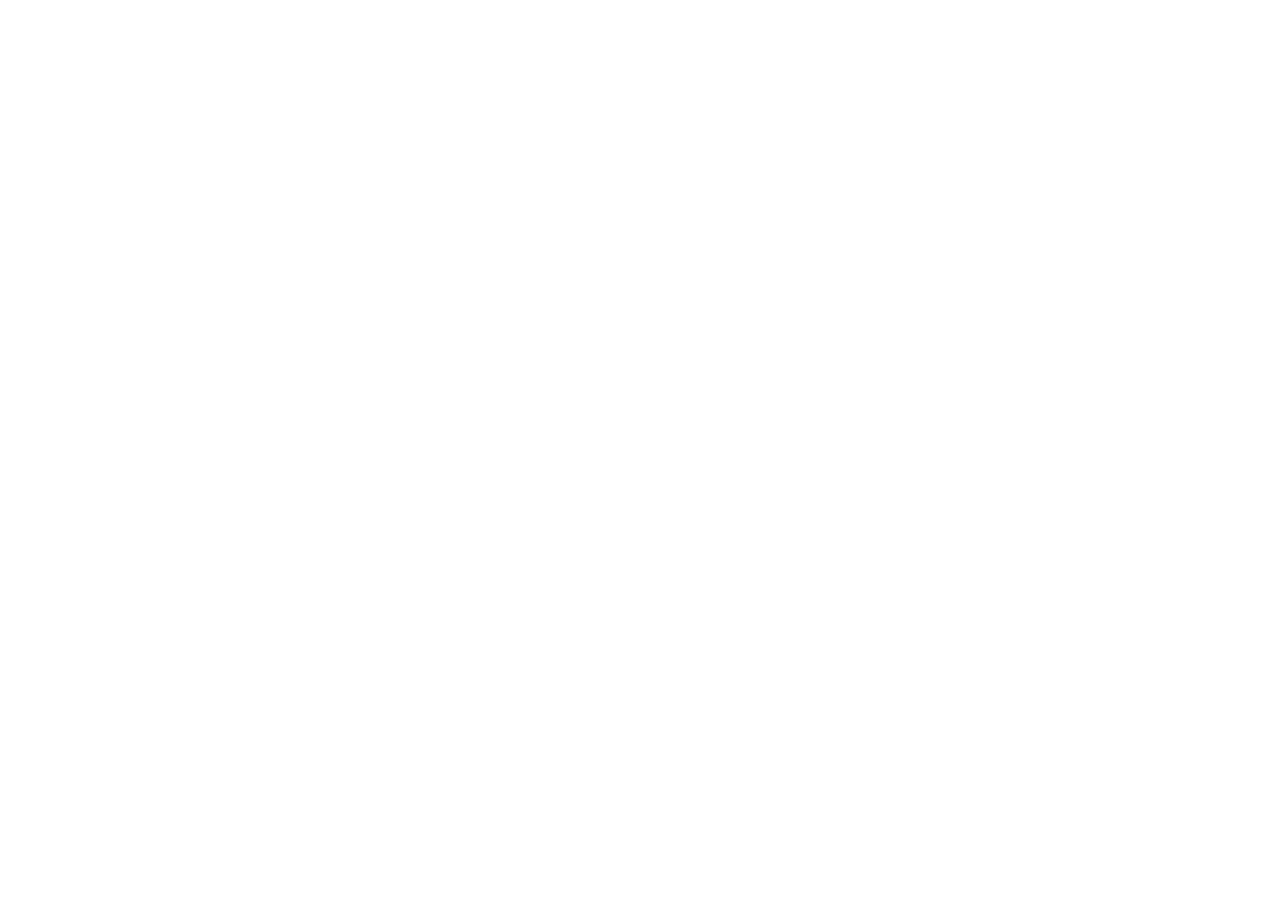
==== 02-HTML-Fundamentals/shoeComponent.html @ 6fec9925 "First HTML challenge" ====
<!DOCTYPE html>
<html lang="en">
  <head>
    <meta charset="UTF-8" />
    <meta name="viewport" content="width=device-width, initial-scale=1.0" />
    <title>Document</title>
  </head>
  <body></body>
</html>
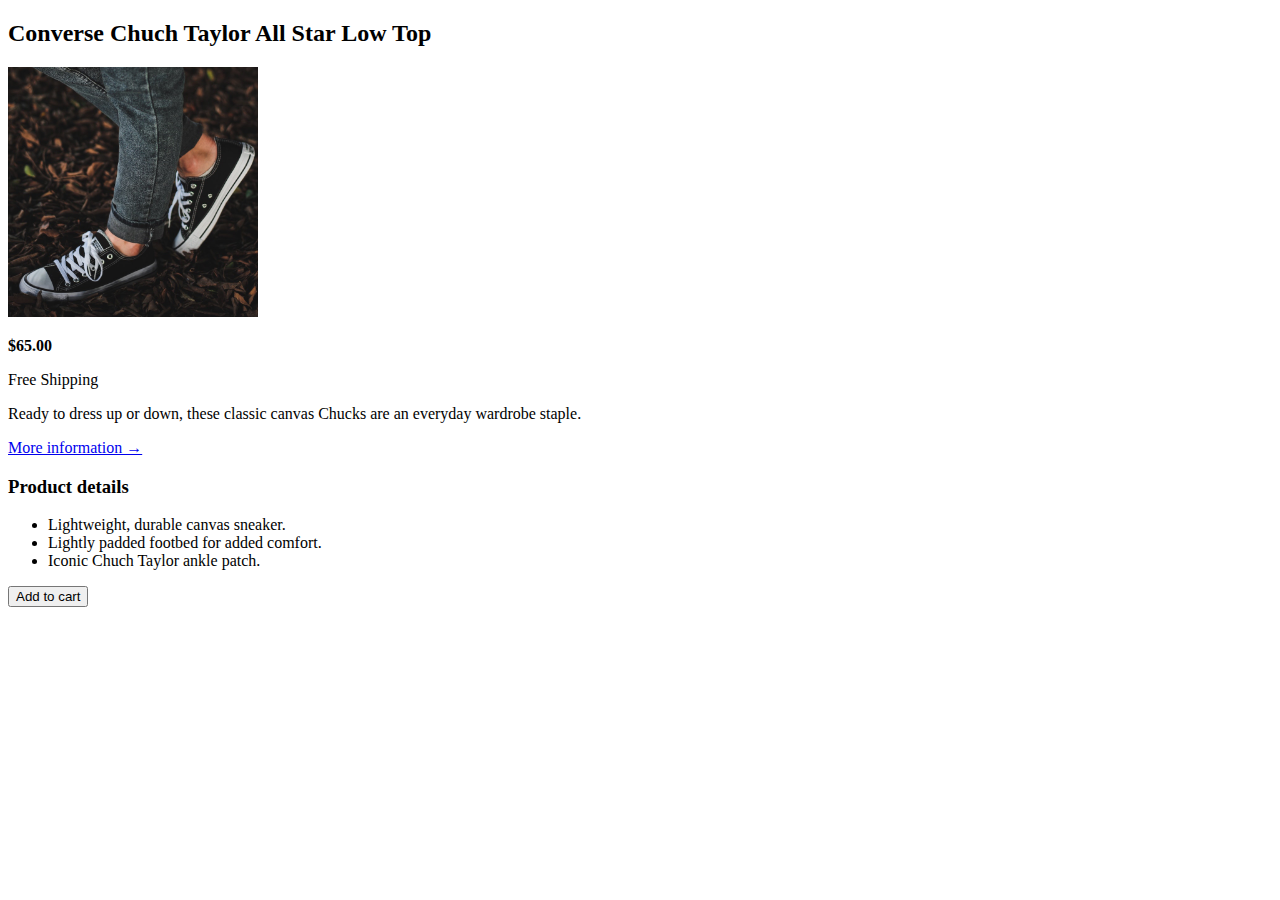
==== commit 9cc61ec8: "First HTML second challenge" ====
--- a/02-HTML-Fundamentals/shoeComponent.html
+++ b/02-HTML-Fundamentals/shoeComponent.html
@@ -3,7 +3,34 @@
   <head>
     <meta charset="UTF-8" />
     <meta name="viewport" content="width=device-width, initial-scale=1.0" />
-    <title>Document</title>
+    <title>Da Shoe</title>
   </head>
-  <body></body>
+  <body>
+    <article>
+      <h2>Converse Chuch Taylor All Star Low Top</h2>
+
+      <img src="img/challenges.jpg" alt="Kiatu" width="250" height="250" />
+
+      <p><strong>$65.00</strong></p>
+
+      <p>Free Shipping</p>
+
+      <p>
+        Ready to dress up or down, these classic canvas Chucks are an everyday
+        wardrobe staple.
+      </p>
+
+      <a href="#">More information &rarr;</a>
+
+      <h3>Product details</h3>
+
+      <ul>
+        <li>Lightweight, durable canvas sneaker.</li>
+        <li>Lightly padded footbed for added comfort.</li>
+        <li>Iconic Chuch Taylor ankle patch.</li>
+      </ul>
+
+      <button>Add to cart</button>
+    </article>
+  </body>
 </html>
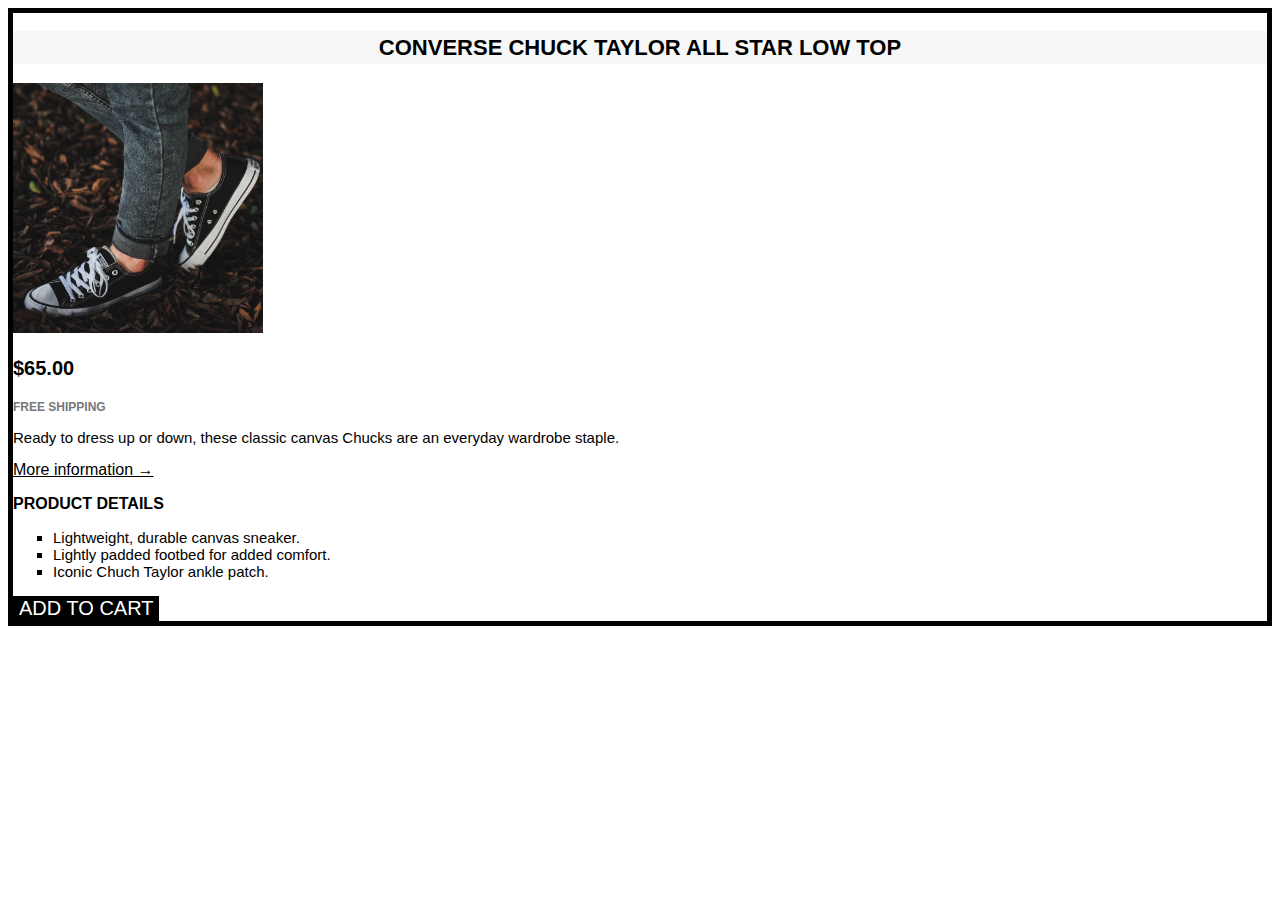
==== commit 3ede2d20: "Shoe component CSS challenge" ====
--- a/02-HTML-Fundamentals/shoeComponent.html
+++ b/02-HTML-Fundamentals/shoeComponent.html
@@ -3,17 +3,18 @@
   <head>
     <meta charset="UTF-8" />
     <meta name="viewport" content="width=device-width, initial-scale=1.0" />
+    <link href="shoestyle.css" rel="stylesheet" />
     <title>Da Shoe</title>
   </head>
   <body>
     <article>
-      <h2>Converse Chuch Taylor All Star Low Top</h2>
+      <h2>Converse Chuck Taylor All Star Low Top</h2>
 
       <img src="img/challenges.jpg" alt="Kiatu" width="250" height="250" />
 
-      <p><strong>$65.00</strong></p>
+      <p class="price"><strong>$65.00</strong></p>
 
-      <p>Free Shipping</p>
+      <p class="light-shipping">Free Shipping</p>
 
       <p>
         Ready to dress up or down, these classic canvas Chucks are an everyday
@@ -24,7 +25,7 @@
 
       <h3>Product details</h3>
 
-      <ul>
+      <ul class="ul-list">
         <li>Lightweight, durable canvas sneaker.</li>
         <li>Lightly padded footbed for added comfort.</li>
         <li>Iconic Chuch Taylor ankle patch.</li>
--- a/02-HTML-Fundamentals/shoestyle.css
+++ b/02-HTML-Fundamentals/shoestyle.css
@@ -0,0 +1,71 @@
+body {
+  font-family: sans-serif;
+  border: 5px solid black;
+}
+
+h2 {
+  background-color: #f7f7f7;
+  text-align: center;
+  font-family: sans-serif;
+  text-transform: uppercase;
+  line-height: 1.5;
+  font-size: 22px;
+  letter-spacing: normal;
+}
+
+.price {
+  font-weight: 900;
+  font-size: 20px;
+  color: black;
+  font-family: sans-serif;
+}
+
+p,
+li {
+  font-weight: 300;
+  font-family: Verdana, Geneva, Tahoma, sans-serif;
+  color: black;
+  font-size: 15px;
+}
+
+.light-shipping {
+  color: #777;
+  font-size: 12px;
+  text-transform: uppercase;
+  font-weight: bold;
+}
+
+a:link,
+a:visited {
+  color: black;
+}
+
+a:hover,
+a:active {
+  color: gray;
+  font-weight: bold;
+  text-decoration: none;
+}
+
+h3 {
+  text-transform: uppercase;
+  font-size: 16px;
+}
+
+.ul-list {
+  list-style: square;
+}
+
+button {
+  background-color: black;
+  border: none;
+  color: white;
+  text-transform: uppercase;
+  font-size: 20px;
+  cursor: pointer;
+}
+
+button:hover {
+  background-color: white;
+  color: black;
+}
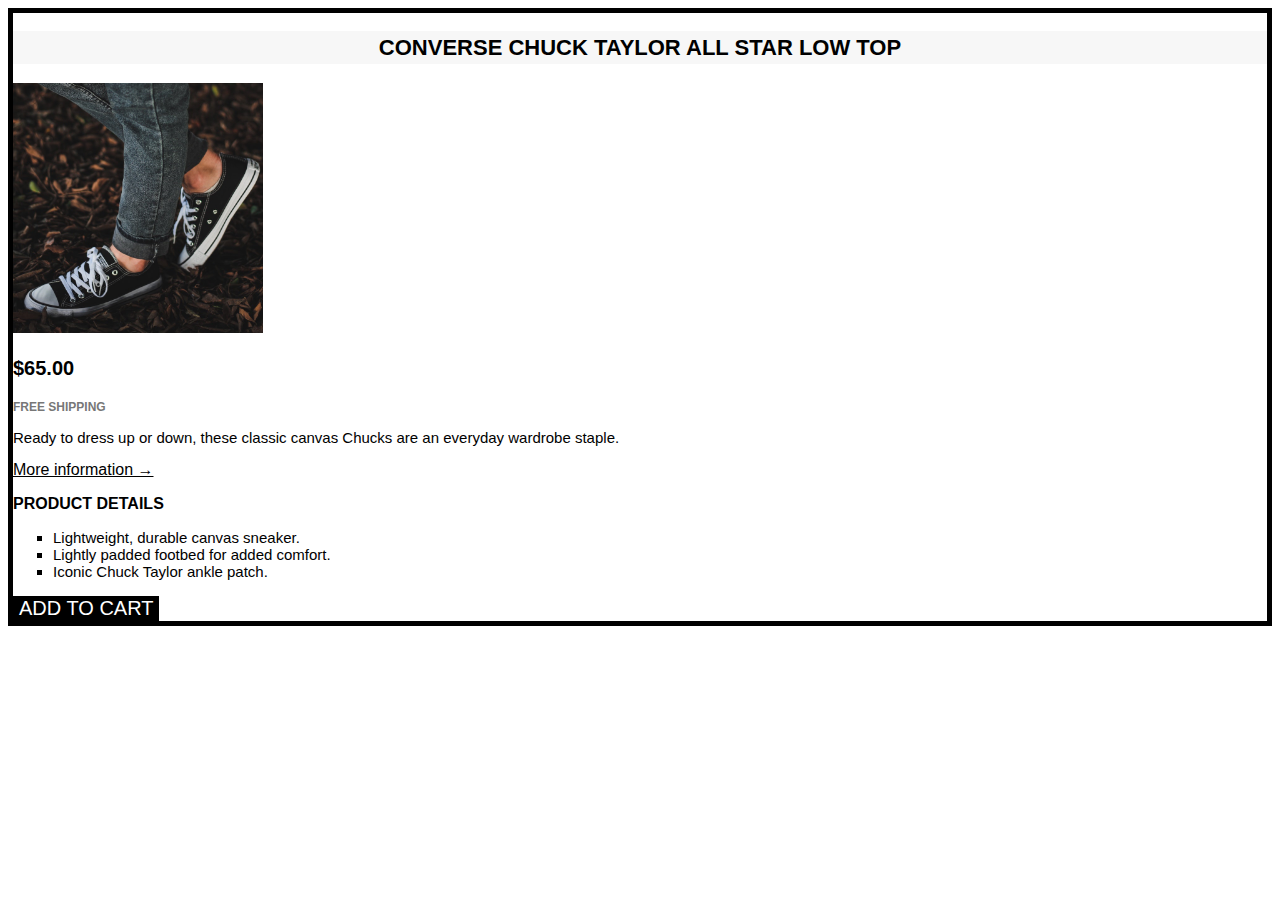
==== commit 40fe7788: "Added margins and some padding" ====
--- a/02-HTML-Fundamentals/shoeComponent.html
+++ b/02-HTML-Fundamentals/shoeComponent.html
@@ -28,7 +28,7 @@
       <ul class="ul-list">
         <li>Lightweight, durable canvas sneaker.</li>
         <li>Lightly padded footbed for added comfort.</li>
-        <li>Iconic Chuch Taylor ankle patch.</li>
+        <li>Iconic Chuck Taylor ankle patch.</li>
       </ul>
 
       <button>Add to cart</button>
--- a/02-HTML-Fundamentals/shoestyle.css
+++ b/02-HTML-Fundamentals/shoestyle.css
@@ -23,7 +23,7 @@
 p,
 li {
   font-weight: 300;
-  font-family: Verdana, Geneva, Tahoma, sans-serif;
+  font-family: sans-serif;
   color: black;
   font-size: 15px;
 }
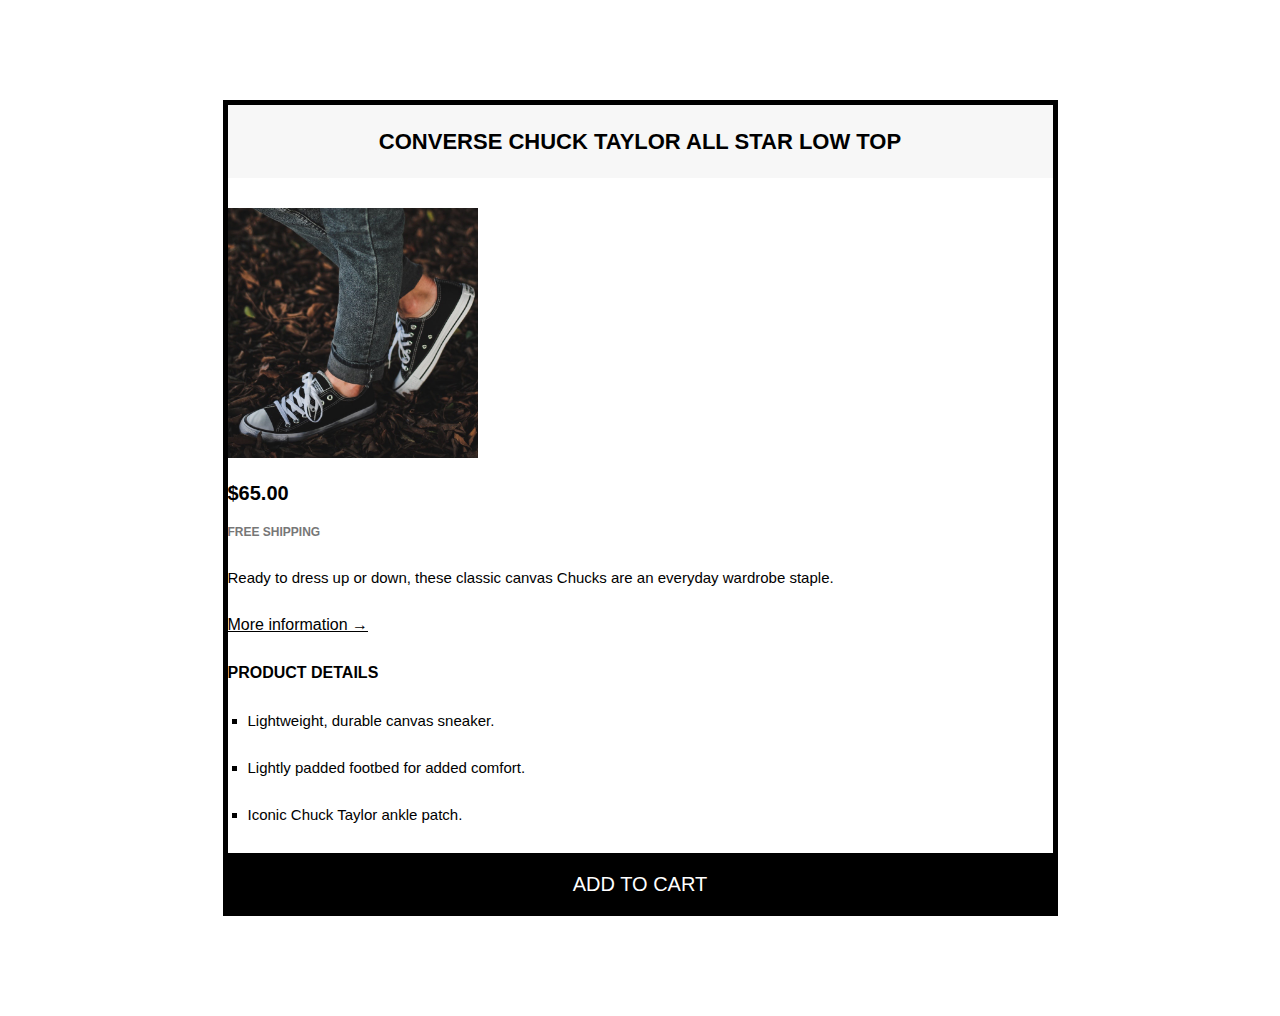
==== commit 3771ad9d: "Box model challenge" ====
--- a/02-HTML-Fundamentals/shoeComponent.html
+++ b/02-HTML-Fundamentals/shoeComponent.html
@@ -7,10 +7,16 @@
     <title>Da Shoe</title>
   </head>
   <body>
-    <article>
+    <article class="container">
       <h2>Converse Chuck Taylor All Star Low Top</h2>
 
-      <img src="img/challenges.jpg" alt="Kiatu" width="250" height="250" />
+      <img
+        src="img/challenges.jpg"
+        alt="Kiatu"
+        width="250"
+        height="250"
+        class="img"
+      />
 
       <p class="price"><strong>$65.00</strong></p>
 
--- a/02-HTML-Fundamentals/shoestyle.css
+++ b/02-HTML-Fundamentals/shoestyle.css
@@ -1,6 +1,19 @@
+* {
+  margin: 0;
+  padding: 0;
+}
+
 body {
   font-family: sans-serif;
+}
+
+.container {
+  width: 825px;
+  margin: 100px auto;
   border: 5px solid black;
+  /* margin-top: 100px;
+  margin-bottom: 100px; */
+  /* padding: 20px; */
 }
 
 h2 {
@@ -11,6 +24,8 @@
   line-height: 1.5;
   font-size: 22px;
   letter-spacing: normal;
+  margin-bottom: 30px;
+  padding: 20px;
 }
 
 .price {
@@ -18,6 +33,20 @@
   font-size: 20px;
   color: black;
   font-family: sans-serif;
+  margin-bottom: 20px;
+}
+
+.img {
+  margin-bottom: 20px;
+}
+
+a {
+  margin-bottom: 30px;
+}
+
+li {
+  margin-bottom: 10px;
+  margin-left: 20px;
 }
 
 p,
@@ -26,6 +55,7 @@
   font-family: sans-serif;
   color: black;
   font-size: 15px;
+  margin-bottom: 30px;
 }
 
 .light-shipping {
@@ -50,6 +80,8 @@
 h3 {
   text-transform: uppercase;
   font-size: 16px;
+  margin-bottom: 30px;
+  margin-top: 30px;
 }
 
 .ul-list {
@@ -63,6 +95,9 @@
   text-transform: uppercase;
   font-size: 20px;
   cursor: pointer;
+  width: 100%;
+  padding: 15px;
+  border-top: 5px solid black;
 }
 
 button:hover {
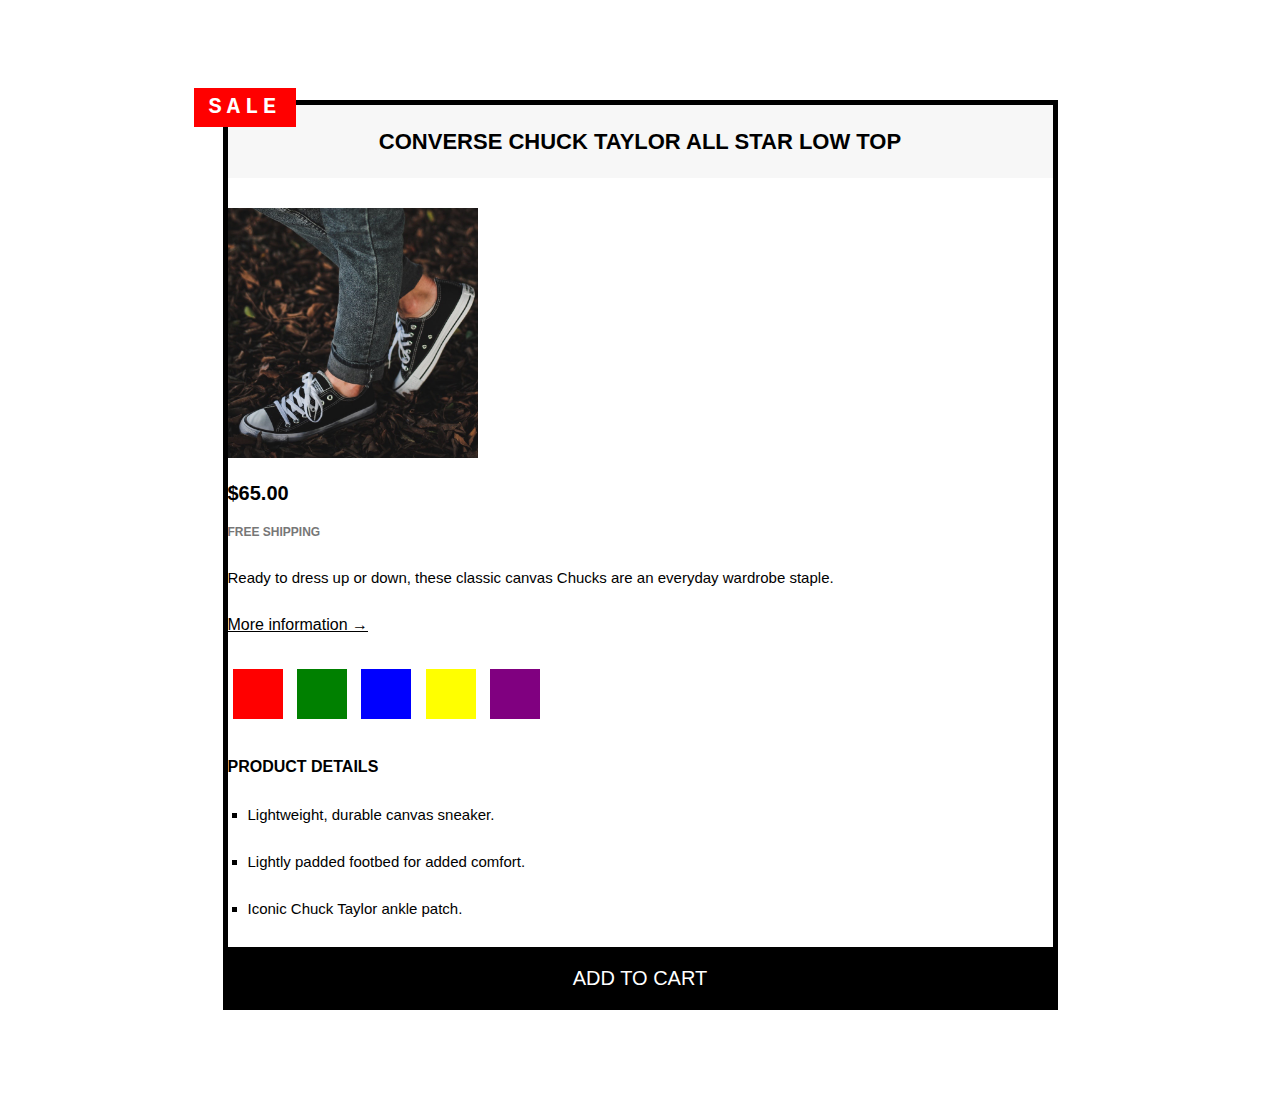
==== commit edd6dd59: "more changes" ====
--- a/02-HTML-Fundamentals/shoeComponent.html
+++ b/02-HTML-Fundamentals/shoeComponent.html
@@ -9,6 +9,8 @@
   <body>
     <article class="container">
       <h2>Converse Chuck Taylor All Star Low Top</h2>
+
+      <p class="sale">Sale</p>
 
       <img
         src="img/challenges.jpg"
@@ -28,7 +30,13 @@
       </p>
 
       <a href="#">More information &rarr;</a>
-
+      <div class="colors">
+        <div class="color-box red"></div>
+        <div class="color-box green"></div>
+        <div class="color-box blue"></div>
+        <div class="color-box yellow"></div>
+        <div class="color-box purple"></div>
+      </div>
       <h3>Product details</h3>
 
       <ul class="ul-list">
--- a/02-HTML-Fundamentals/shoestyle.css
+++ b/02-HTML-Fundamentals/shoestyle.css
@@ -11,6 +11,7 @@
   width: 825px;
   margin: 100px auto;
   border: 5px solid black;
+  position: relative;
   /* margin-top: 100px;
   margin-bottom: 100px; */
   /* padding: 20px; */
@@ -40,9 +41,10 @@
   margin-bottom: 20px;
 }
 
-a {
+/* a {
   margin-bottom: 30px;
-}
+  display: inline-block;
+} */
 
 li {
   margin-bottom: 10px;
@@ -81,7 +83,7 @@
   text-transform: uppercase;
   font-size: 16px;
   margin-bottom: 30px;
-  margin-top: 30px;
+  /* margin-top: 30px; */
 }
 
 .ul-list {
@@ -104,3 +106,45 @@
   background-color: white;
   color: black;
 }
+
+.sale {
+  color: white;
+  background-color: red;
+  letter-spacing: 5px;
+  font-weight: bolder;
+  text-transform: uppercase;
+  font-size: 22px;
+  font-family: monospace;
+  padding: 7px 15px;
+  position: absolute;
+  display: inline-block;
+  top: -17px;
+  left: -34px;
+}
+
+.color-box {
+  width: 50px;
+  height: 50px;
+  display: inline-block;
+  margin: 5px; /* Optional: adds space between the boxes */
+}
+.red {
+  background-color: red;
+}
+.green {
+  background-color: green;
+}
+.blue {
+  background-color: blue;
+}
+.yellow {
+  background-color: yellow;
+}
+.purple {
+  background-color: purple;
+}
+
+.colors {
+  margin-top: 30px;
+  margin-bottom: 30px;
+}
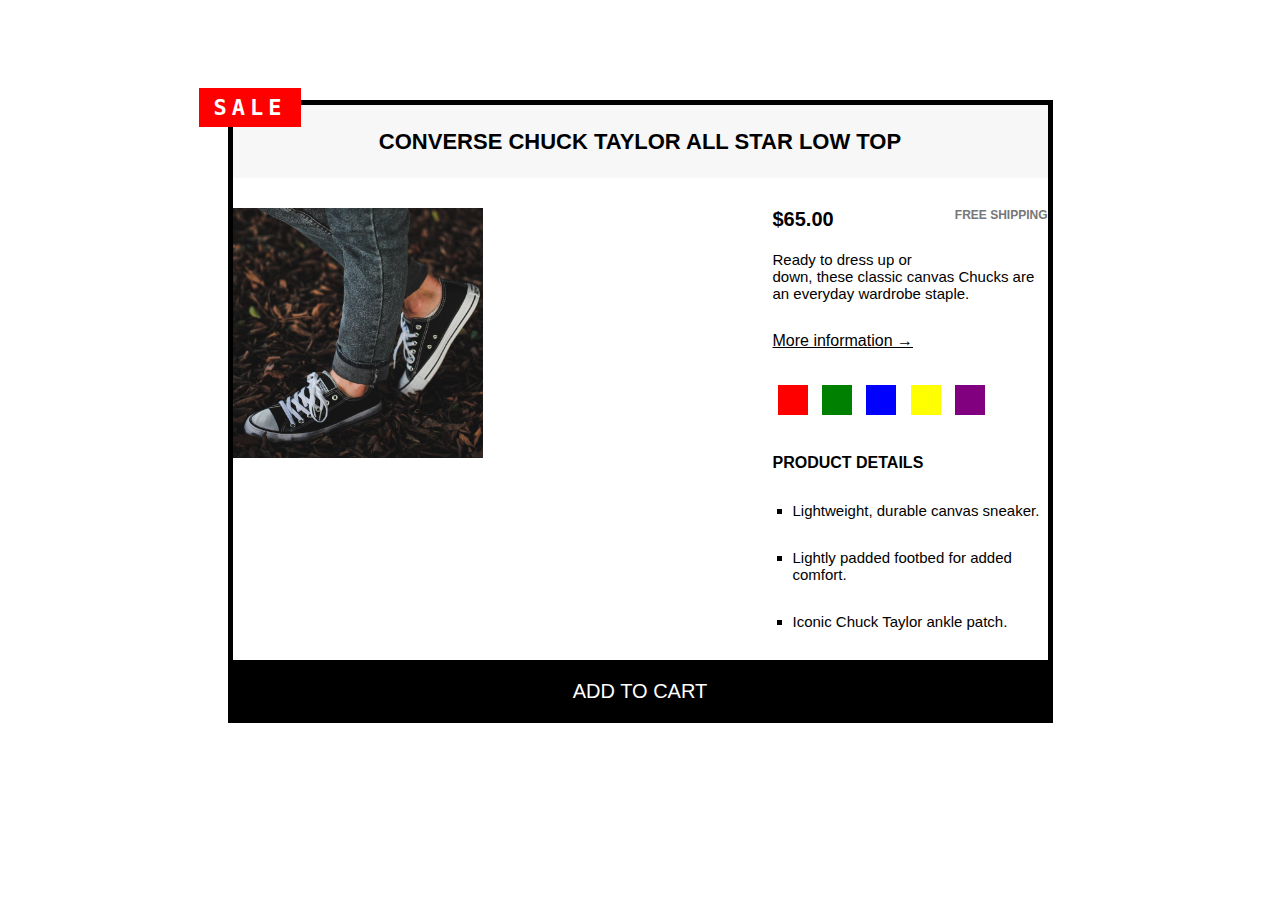
==== commit 55fc1e64: "Some chanllenges and intro to flex box" ====
--- a/02-HTML-Fundamentals/shoeComponent.html
+++ b/02-HTML-Fundamentals/shoeComponent.html
@@ -12,39 +12,45 @@
 
       <p class="sale">Sale</p>
 
-      <img
-        src="img/challenges.jpg"
-        alt="Kiatu"
-        width="250"
-        height="250"
-        class="img"
-      />
+      <div class="img-float">
+        <img
+          src="img/challenges.jpg"
+          alt="Kiatu"
+          width="250"
+          height="250"
+          class="img"
+        />
+      </div>
 
-      <p class="price"><strong>$65.00</strong></p>
+      <div class="Shipping-float">
+        <p class="price"><strong>$65.00</strong></p>
 
-      <p class="light-shipping">Free Shipping</p>
+        <p class="light-shipping">Free Shipping</p>
 
-      <p>
-        Ready to dress up or down, these classic canvas Chucks are an everyday
-        wardrobe staple.
-      </p>
+        <p>
+          Ready to dress up or down, these classic canvas Chucks are an everyday
+          wardrobe staple.
+        </p>
 
-      <a href="#">More information &rarr;</a>
-      <div class="colors">
-        <div class="color-box red"></div>
-        <div class="color-box green"></div>
-        <div class="color-box blue"></div>
-        <div class="color-box yellow"></div>
-        <div class="color-box purple"></div>
+        <a href="#">More information &rarr;</a>
+        <div class="colors">
+          <div class="color-box red"></div>
+          <div class="color-box green"></div>
+          <div class="color-box blue"></div>
+          <div class="color-box yellow"></div>
+          <div class="color-box purple"></div>
+        </div>
       </div>
-      <h3>Product details</h3>
 
-      <ul class="ul-list">
-        <li>Lightweight, durable canvas sneaker.</li>
-        <li>Lightly padded footbed for added comfort.</li>
-        <li>Iconic Chuck Taylor ankle patch.</li>
-      </ul>
+      <div class="product-float">
+        <h3>Product details</h3>
 
+        <ul class="ul-list">
+          <li>Lightweight, durable canvas sneaker.</li>
+          <li>Lightly padded footbed for added comfort.</li>
+          <li>Iconic Chuck Taylor ankle patch.</li>
+        </ul>
+      </div>
       <button>Add to cart</button>
     </article>
   </body>
--- a/02-HTML-Fundamentals/shoestyle.css
+++ b/02-HTML-Fundamentals/shoestyle.css
@@ -1,6 +1,7 @@
 * {
   margin: 0;
   padding: 0;
+  box-sizing: border-box;
 }
 
 body {
@@ -15,6 +16,29 @@
   /* margin-top: 100px;
   margin-bottom: 100px; */
   /* padding: 20px; */
+}
+
+.img-float {
+  float: left;
+  width: 275px;
+}
+
+.Shipping-float {
+  float: right;
+  width: 275px;
+  /* margin-left: 20px; */
+}
+
+.product-float {
+  float: right;
+  width: 275px;
+  /* margin-left: 20px; */
+}
+
+.clearfix::after {
+  content: "";
+  clear: both;
+  display: table;
 }
 
 h2 {
@@ -35,6 +59,7 @@
   color: black;
   font-family: sans-serif;
   margin-bottom: 20px;
+  display: inline-block;
 }
 
 .img {
@@ -61,10 +86,12 @@
 }
 
 .light-shipping {
+  float: right;
   color: #777;
   font-size: 12px;
   text-transform: uppercase;
   font-weight: bold;
+  /* display: inline-block; */
 }
 
 a:link,
@@ -123,8 +150,8 @@
 }
 
 .color-box {
-  width: 50px;
-  height: 50px;
+  width: 30px;
+  height: 30px;
   display: inline-block;
   margin: 5px; /* Optional: adds space between the boxes */
 }
